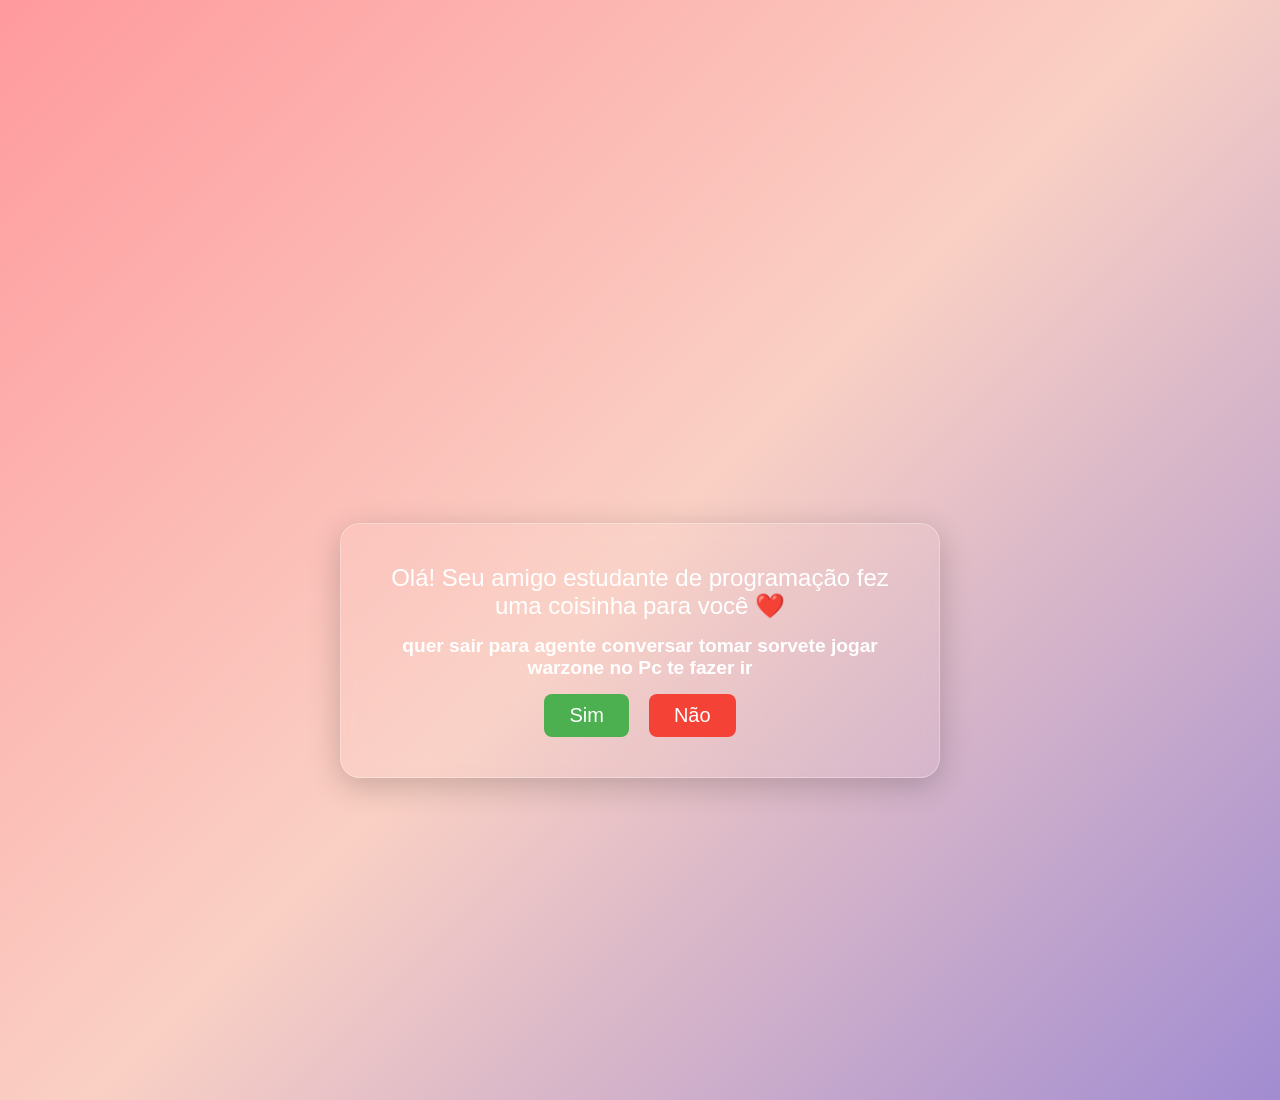
==== index.html @ cc20e7e3 "Rename Index.html to index.html" ====
<!DOCTYPE html>
<html lang="pt-BR">
<head>
    <meta charset="UTF-8">
    <title>Pergunta</title>
    <link rel="stylesheet" href="style.css">

<style>
body{
    font-family: Arial, sans-serif;
    text-align: center;
    margin-top: 200px;
}

.botoes{
    display: flex;
    justify-content: center;
    gap: 20px;
    position: relative;
}

button{
    padding: 10px 25px;
    font-size: 20px;
    cursor: pointer;
}

#sim{
    background: #4CAF50;
    color: white;
    border: none;
    border-radius: 8px;
}

#nao{
    background: #f44336;
    color: white;
    border: none;
    border-radius: 8px;
    position: relative;
}
</style>
</head>
<body>
    
   <div class="caixa">
    <h2>Olá! Seu amigo estudante de programação fez uma coisinha para você ❤️</h2>
    <h1> quer sair para agente conversar tomar sorvete jogar warzone no Pc te fazer ir</h1>

    <div class="botoes">
        <button id="sim">Sim</button>
        <button id="nao">Não</button>
    </div>
</div>

<script>
    
    
document.getElementById("sim").addEventListener("click", () => {
    window.location.href = "escolha.html";
});

    
    
const nao = document.getElementById("nao");

function fugir() {
    const x = Math.random() * (window.innerWidth - nao.offsetWidth);
    const y = Math.random() * (window.innerHeight - nao.offsetHeight);

    nao.style.position = "fixed";
    nao.style.left = `${x}px`;
    nao.style.top = `${y}px`;
}

nao.addEventListener("mouseenter", fugir);
nao.addEventListener("click", fugir);
</script>

</body>
</html>
---- style.css ----
.titulo{
    text-align: center;
    margin-bottom: 30px;
}

.titulo h2{
    font-weight: normal;
    color: #555;
}

@import url('https://fonts.googleapis.com/css2?family=Poppins:wght@300;400;600&display=swap');

*{
    margin: 0;
    padding: 0;
    box-sizing: border-box;
}

body{
    font-family: 'Poppins', sans-serif;
    min-height: 100vh;
    display: flex;
    justify-content: center;
    align-items: center;
    background: linear-gradient(135deg, #ff9a9e, #fad0c4, #a18cd1);
    overflow: hidden;
}

.caixa{
    text-align: center;
    padding: 40px;
    max-width: 600px;
    border-radius: 20px;
    
    backdrop-filter: blur(10px);

    transform: translateY(-80
    px);
    text-align: center;
    padding: 40px;
    width: 90%;
    max-width: 600px;
    
background: rgba(255,255,255,0.05);
    backdrop-filter: blur(10px);

    border: 1px solid rgba(255,255,255,0.3);
    border-radius: 20px;

    box-shadow: 0 8px 32px rgba(0,0,0,0.2);
}

.caixa h2{
    font-size: 1.5rem;
    font-weight: 400;
    color: white;
    margin-bottom: 15px;
}

.caixa h1{
    font-size: 1.2rem;
    color: white;
    margin-bottom: 15px;
}

.botoes{
    display: flex;
    justify-content: center;
    gap: 20px;
}

button{
    padding: 12px 30px;
    font-size: 18px;
    font-family: 'Poppins', sans-serif;
    border: none;
    border-radius: 12px;
    cursor: pointer;
    transition: 0.2s;
}

#sim{
    background: #4CAF50;
    color: white;
}

#sim:hover{
    transform: scale(1.05);
}

#nao{
    position: relative;
}

body{
    margin: 0;
    min-height: 100vh;
    display: flex;
    justify-content: center;
    align-items: center;
    position: relative;
    overflow: hidden;
}

/* Imagem de cima */
body::before{
    content: "";
    position: fixed;
    top: 0;
    left: 0;
    width: 100%;
    height: 50%;
    background: url("topo.jpg") center/cover no-repeat;
    z-index: -2;
}

/* Imagem de baixo */
body::after{
    content: "";
    position: fixed;
    bottom: 0;
    left: 0;
    width: 100%;
    height: 50%;
    background: url("baixo.jpg") center/cover no-repeat;
    z-index: -2;
}
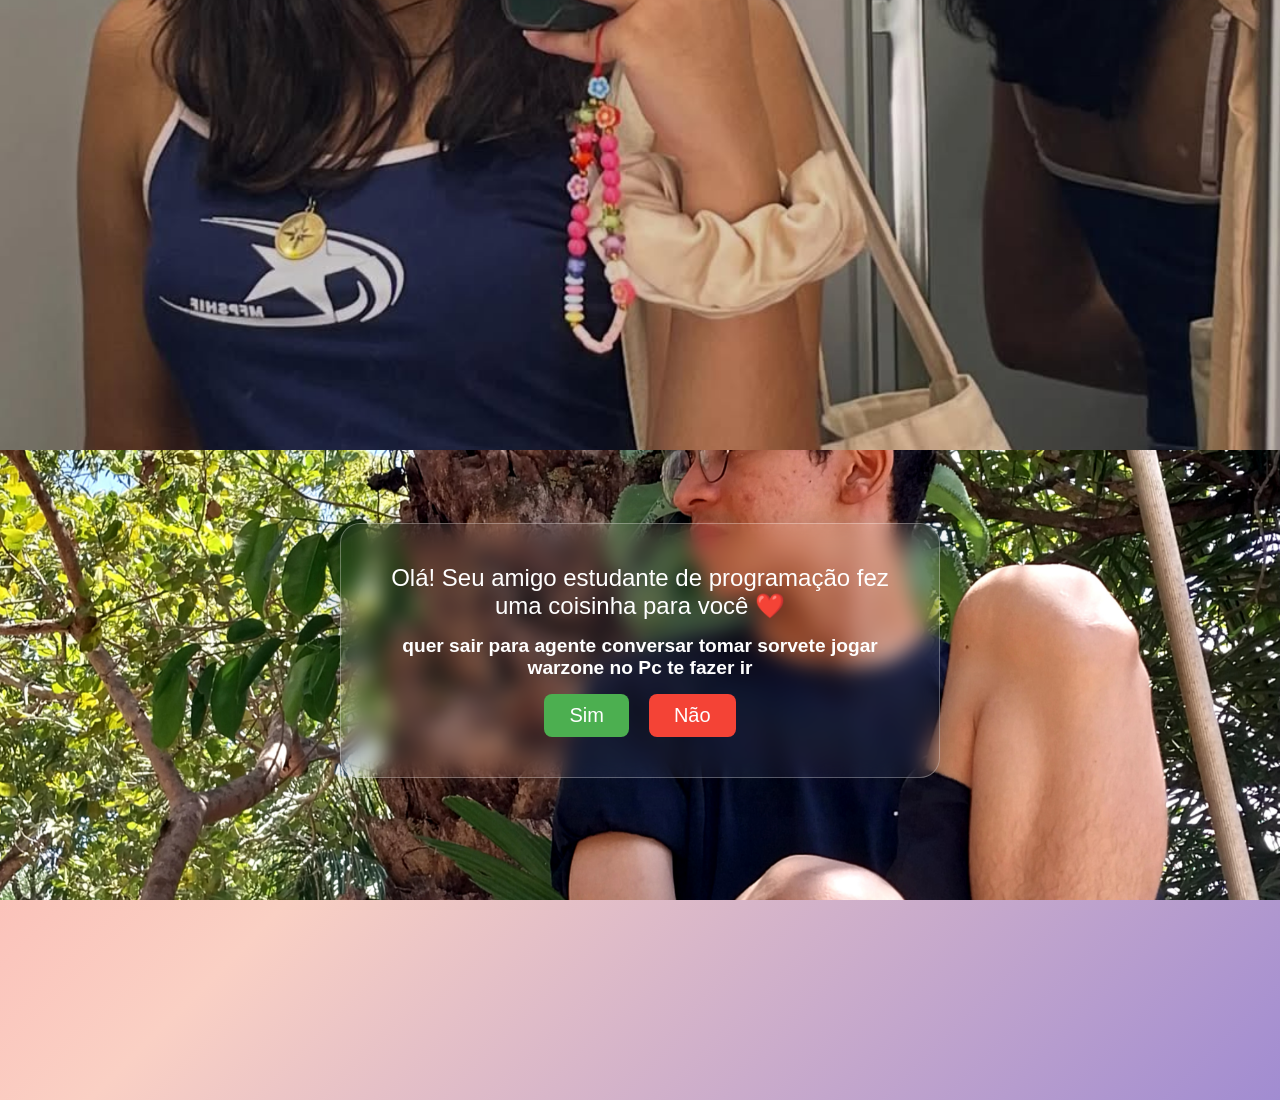
==== commit 351d849f: "Add files via upload" ====
--- a/index.html
+++ b/index.html
@@ -78,4 +78,4 @@
 </script>
 
 </body>
-</html>
+</html>
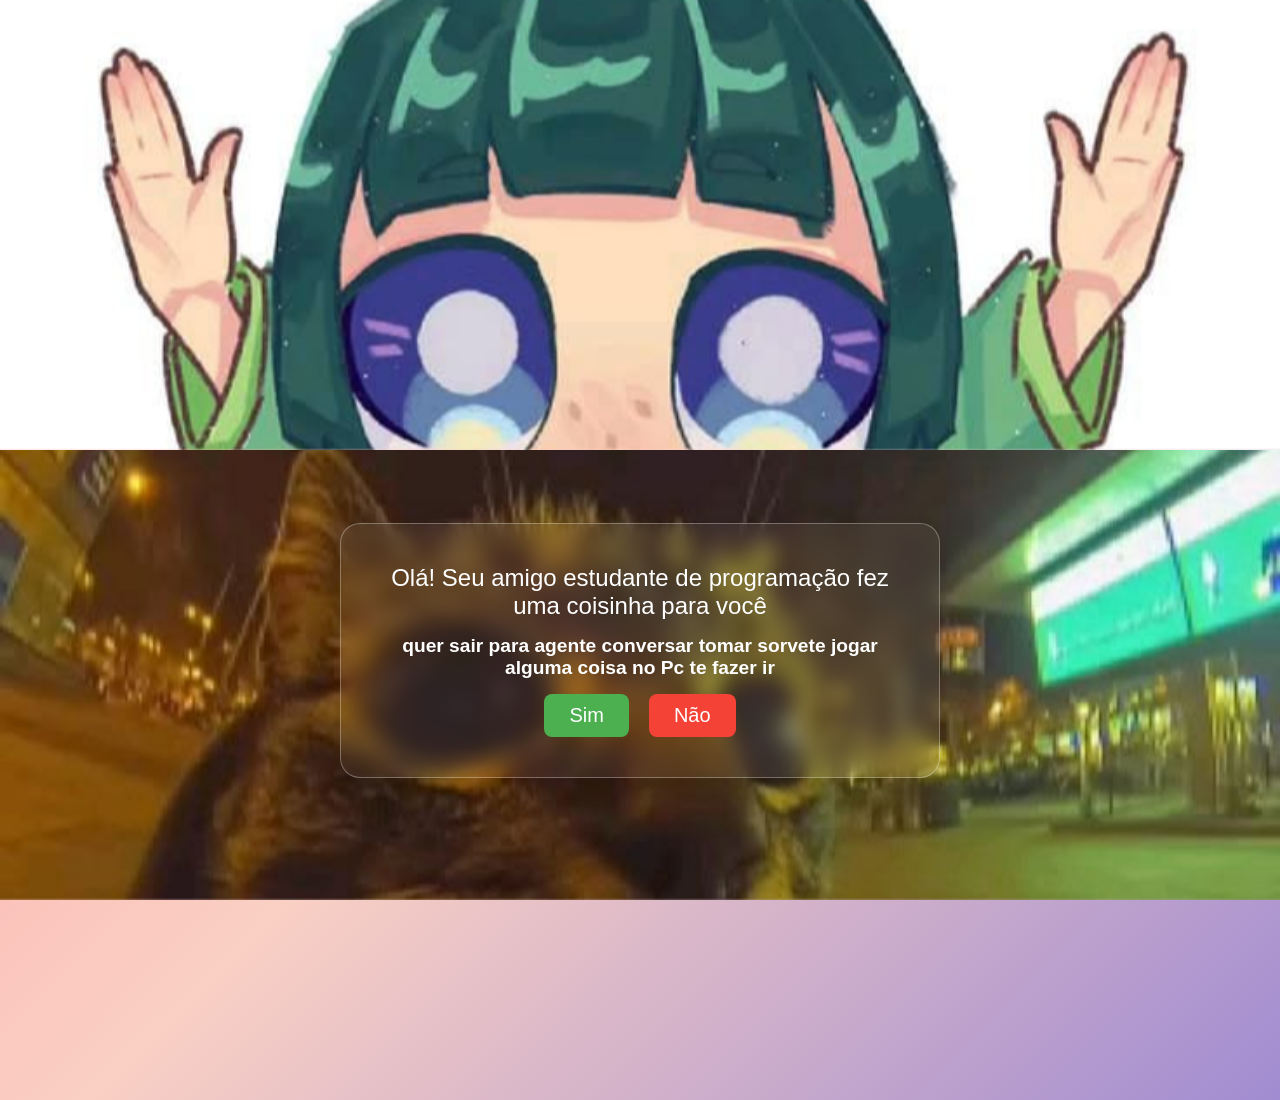
==== commit 2101ce72: "Update index.html" ====
--- a/index.html
+++ b/index.html
@@ -44,8 +44,8 @@
 <body>
     
    <div class="caixa">
-    <h2>Olá! Seu amigo estudante de programação fez uma coisinha para você ❤️</h2>
-    <h1> quer sair para agente conversar tomar sorvete jogar warzone no Pc te fazer ir</h1>
+    <h2>Olá! Seu amigo estudante de programação fez uma coisinha para você </h2>
+    <h1> quer sair para agente conversar tomar sorvete jogar alguma coisa no Pc te fazer ir</h1>
 
     <div class="botoes">
         <button id="sim">Sim</button>
@@ -78,4 +78,4 @@
 </script>
 
 </body>
-</html>+</html>
